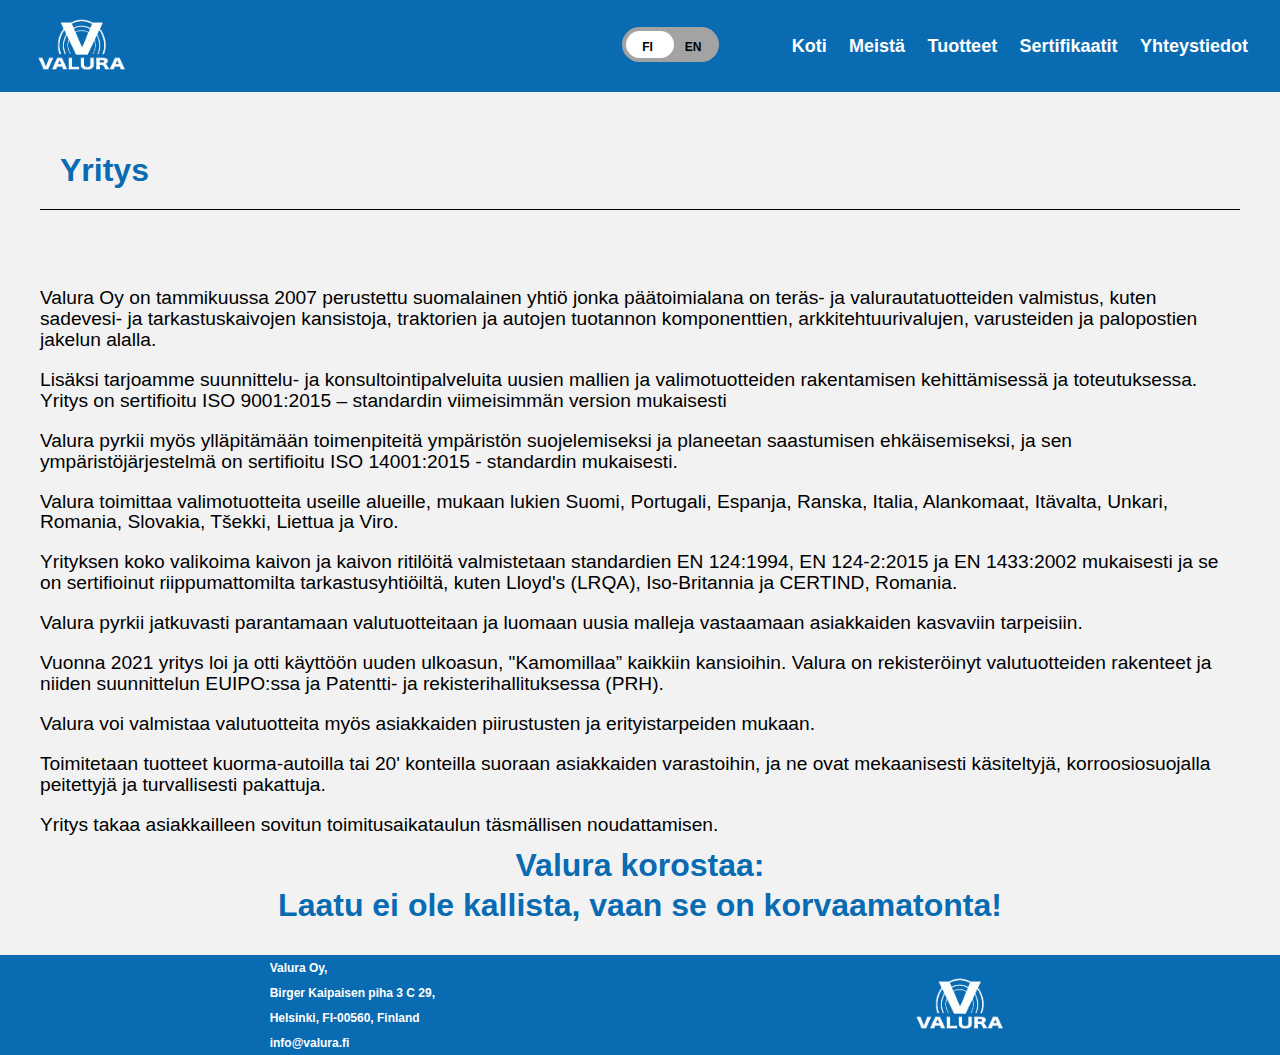
==== company.html @ 19e89637 "first push" ====
<!DOCTYPE html>
<html lang="en">

<head>
	<meta charset="UTF-8">
	<meta http-equiv="X-UA-Compatible" content="IE=edge">
	<meta name="viewport" content="width=device-width, initial-scale=1.0">
	<link rel="stylesheet" href="styles/reset.css">
	<link rel="stylesheet" href="styles/index.css">
	<link rel="stylesheet" href="styles/switch.css">
	<link rel="stylesheet" href="styles/table.css">
	<script src="app.js" defer></script>
	<title>Valura</title>
</head>

<body>
	<header>
		<nav>
			<img class="logo" src="img/logo.png" alt="Valura logo">
			<ul>
				<li>

					<center>
						<div class="switch">
							<input id="language-toggle" class="check-toggle check-toggle-round-flat" type="checkbox">
							<label for="language-toggle"></label>
							<span class="on">FI</span>
							<span class="off">EN</span>
						</div>
					</center>
				</li>
				<li><a class="en hidden" href="index.html">Home</a><a class="fin" href="index.html">Koti</a>
				</li>
				<li><a class="en hidden" href="company.html">Company</a><a class="fin" href="company.html">Meistä</a>
				</li>
				<li><a class="en hidden" href="products.html">Products</a><a class="fin"
						href="products.html">Tuotteet</a>
				</li>
				<li><a class="en hidden" href="quality.html">Sertificates</a><a class="fin"
						href="quality.html">Sertifikaatit</a></li>
				<li><a class="en hidden" href="contacts.html">Contact</a><a class="fin"
						href="contacts.html">Yhteystiedot</a></li>
			</ul>
		</nav>
	</header>
	<main>
		<div class="wrapper">
			<h2 class="en hidden">Company</h2>
			<h2 class="fin">Yritys</h2>
			<div class="line"></div>
			<div>
				<p class="en hidden">
					Valura Oy (Ltd.), Finland was established in January, 2007. Our main field of activity is
					distribution
					of
					steel
					and cast
					iron goods such as manholes and gully gratings, components for tractor and automobile production,
					architectural
					castings, fittings, fire hydrants, etc. Also, we provide engineering and consulting services in the
					field of
					development
					and implementation of new designs and construction of foundry products.
				</p>
				<p class="fin">
					Valura Oy on tammikuussa 2007 perustettu suomalainen yhtiö jonka päätoimialana on
					teräs- ja valurautatuotteiden valmistus, kuten sadevesi- ja tarkastuskaivojen kansistoja,
					traktorien ja autojen tuotannon komponenttien, arkkitehtuurivalujen, varusteiden ja
					palopostien jakelun alalla.
				</p>
			</div>
			<div>
				<p class="en hidden">
					Quality Management System of the
					company
					is
					certified for compliance with the latest version of the Standard ISO 9001:2015.
				</p>
				<p class="fin">
					Lisäksi tarjoamme suunnittelu- ja konsultointipalveluita uusien mallien ja
					valimotuotteiden rakentamisen kehittämisessä ja toteutuksessa.
					Yritys on sertifioitu ISO 9001:2015 – standardin viimeisimmän version mukaisesti
				</p>
			</div>

			<div>
				<p class="en hidden">
					In its activities,
					VALURA
					strives to
					maintain measures to protect the environment and prevent pollution of the planet. The company's
					environmental
					management
					system is certified for compliance with the requirements of the Standard ISO 14001:2015.
				</p>
				<p class="fin">
					Valura pyrkii myös ylläpitämään toimenpiteitä ympäristön suojelemiseksi ja planeetan
					saastumisen ehkäisemiseksi, ja sen ympäristöjärjestelmä on sertifioitu ISO 14001:2015 -
					standardin mukaisesti.
				</p>
			</div>
			<div>
				<p class="en hidden">
					The geography of
					deliveries of
					foundry products by our company includes such countries as: Finland, Portugal, Spain, France, Italy,
					the
					Netherlands,
					Austria, Hungary, Romania, Slovakia, Czech Republic, Lithuania and Estonia.
				</p>
				<p class="fin">
					Valura toimittaa valimotuotteita useille alueille, mukaan lukien Suomi, Portugali, Espanja,
					Ranska, Italia, Alankomaat, Itävalta, Unkari, Romania, Slovakia, Tšekki, Liettua ja Viro.
				</p>
			</div>
			<div>
				<p class="en hidden">
					The entire assortment of
					manholes
					and gully
					gratings is producing according to Standards: EN 124:1994, EN 124-2:2015 and EN 1433:2002 and is
					certifying
					by
					independent inspection companies such as: Lloyd’s (LRQA), Great Britain and CERTIND, Romania.
				</p>
				<p class="fin">
					Yrityksen koko valikoima kaivon ja kaivon ritilöitä valmistetaan standardien EN 124:1994,
					EN 124-2:2015 ja EN 1433:2002 mukaisesti ja se on sertifioinut riippumattomilta
					tarkastusyhtiöiltä, kuten Lloyd&#39;s (LRQA), Iso-Britannia ja CERTIND, Romania.
				</p>
			</div>
			<div>
				<p class="en hidden">
					VALURA
					constantly
					working
					to improve its casting products and creating both new design and new constructions which best meet
					the
					growing
					requirements of clients.
				</p>
				<p class="fin">
					Valura pyrkii jatkuvasti parantamaan valutuotteitaan ja luomaan uusia malleja vastaamaan
					asiakkaiden kasvaviin tarpeisiin.
				</p>
			</div>

			<div>
				<p class="en hidden">
					In 2021 VALURA created and implemented a new design "Chamomile" for all manholes.
					The
					constructions of casting products and their design, developed by VALURA, are registered in the
					European
					Agency
					EUIPO and
					the Finnish Patent and Registration Office.
				</p>
				<p class="fin">
					Vuonna 2021 yritys loi ja otti käyttöön uuden ulkoasun, &quot;Kamomillaa” kaikkiin kansioihin.
					Valura on rekisteröinyt valutuotteiden rakenteet ja niiden suunnittelun EUIPO:ssa ja
					Patentti- ja rekisterihallituksessa (PRH).
				</p>
			</div>
			<div>
				<p class="en hidden">
					We can also produce castings products directly according to our
					customers'
					drawings and taking into account their special requirements.
				</p>
				<p class="fin">
					Valura voi valmistaa valutuotteita myös asiakkaiden piirustusten ja erityistarpeiden
					mukaan.
				</p>
			</div>
			<div>
				<p class="en hidden">
					We deliver goods by trucks or by 20’ containers
					directly to
					warehouses of our clients. All goods are supplied with mechanical treatment, covered by
					anti-corrosion
					protection and
					packed safely.
				</p>
				<p class="fin">
					Toimitetaan tuotteet kuorma-autoilla tai 20&#39; konteilla suoraan asiakkaiden varastoihin, ja
					ne ovat mekaanisesti käsiteltyjä, korroosiosuojalla peitettyjä ja turvallisesti pakattuja.
				</p>
			</div>
			<div>
				<p class="en hidden">
					We guarantee to our customers the exact fulfillment of the agreed delivery schedule.
				</p>
				<p class="fin">
					Yritys takaa asiakkailleen sovitun toimitusaikataulun täsmällisen noudattamisen.
				</p>
			</div>
			<div class="motto center">
				<p class="en hidden">
					Our motto:
				</p>
				<p class="fin">
					Valura korostaa:
				</p>
			</div>
			<div class="motto center">
				<p class="en hidden">
					Quality
					is not expensive, it’s priceless!
				</p>
				<p class="fin">
					Laatu ei ole kallista, vaan se on korvaamatonta!
				</p>

			</div>
		</div>
	</main>
	<footer>
		<div>
			<p>Valura Oy,</p>
			<p>Birger Kaipaisen piha 3 C 29,</p>
			<p>Helsinki, FI-00560, Finland</p>
			<p>info@valura.fi</p>
		</div>
		<img class="logo" src="img/logo.png" alt="Valura logo">
	</footer>
</body>

</html>
---- styles/index.css ----
* {
  margin: 0;
  padding: 0;
  box-sizing: border-box;

  font-family: Arial, sans-serif;
}

div > p.en,
div > p.fin {
  font-size: 1.2rem;
  font-weight: 500;
}

body {
  display: grid;
  grid-template-columns: 1fr;
  grid-template-rows: auto 1fr auto;
  grid-template-areas: "header" "main" "footer";

  background-color: #f2f2f2;
}

header {
  width: 100%;
  background-color: #096bb2;

  grid-area: header;
}

nav,
footer {
  display: flex;
  justify-content: space-between;

  padding: 1rem 2rem;
}

.logo {
  width: 100px;
  height: 60px;
}

nav ul {
  display: flex;
  flex-wrap: wrap;
  list-style: none;

  align-items: center;
  gap: 1.4rem;

  font-size: large;
  font-weight: 800;
}

nav ul li a {
  color: #fff;
  text-decoration: none;

  font-family: Arial, Helvetica, sans-serif;
}

main {
  width: 100%;
  height: 100%;

  grid-area: main;
}

.wrapper {
  display: flex;
  flex-direction: column;
  justify-content: center;
  gap: 1.2rem;
  padding: 40px;

  font-size: large;
  font-weight: 600;
  line-height: 1.3rem;
}

.hero {
  width: 100%;
  height: 100vh;
  max-height: 600px;

  position: relative;

  display: flex;
  justify-content: center;
  align-items: center;
  background-image: url("../img/hero.png");
  background-size: cover;
  background-position: bottom;

  font-size: 30px;
  font-weight: 800;
  color: #fff;
}

.product-hero {
  width: 100%;
  height: 100vh;
  max-height: 500px;

  position: relative;

  display: flex;
  justify-content: center;
  align-items: center;
  background-image: url("../img/product.png");
  background-size: cover;
  background-repeat: no-repeat;
  background-position: left;

  font-size: 30px;
  font-weight: 800;
  color: #fff;
}

@media screen and (max-width: 1000px) {
  .product-hero {
    background-size: contain;
  }
}

.hero img {
  width: 100%;
  height: 100%;
  max-height: 500px;
  object-fit: cover;
}

.row-1,
.row-2 {
  display: flex;
  flex-wrap: wrap;
  justify-content: center;
  align-items: center;

  padding: 1rem 2rem;
  gap: 1.2rem;
  text-align: center;
}

.box {
  display: grid;
  grid-template-columns: 1fr;
  grid-template-rows: 1fr 1fr;
  gap: 1.2rem;
  align-items: end;
  height: 200px;
  width: 350px;
  border-radius: 40px;

  vertical-align: middle;

  background-color: #096bb2;
  text-align: center;
  padding: 20px;

  font-size: 25px;
  font-weight: 800;
  color: white;
  text-align: right;
}

.box > img {
  width: 130px;
  height: 70px;

  margin-bottom: 30px;
  margin-right: 30px;

  align-self: start;
}

footer {
  width: 100%;
  background-color: #096bb2;
  padding: 1rem 2rem;
  text-align: center;

  height: 100px;

  display: flex;
  justify-content: space-around;
  align-items: center;

  font-size: 12px;
  grid-area: footer;
}

footer div {
  display: flex;
  flex-direction: column;
  justify-content: center;
  align-items: flex-start;
  gap: 0.8rem;
  color: white;
  font-weight: 600;
  font-family: Arial, Helvetica, sans-serif;
}

h2 {
  font-size: 2rem;
  font-weight: 800;

  align-self: flex-start;

  border-bottom: solid black 1px;
  padding: 20px;
  margin-bottom: 40px;
  width: 100%;
  color: #096bb2;
  line-height: normal;
}

.motto > p.en,
.motto > p.fin {
  font-size: 2rem;
  font-weight: 600;
  color: #096bb2;
  line-height: 1.3rem;
}

.hidden {
  display: none;
}

.light {
  font-weight: 300;
  font-size: medium;
}

button {
  all: unset;

  background-color: #096bb2;
  padding: 10px 35px;
  border-radius: 30px;
  color: white;
}

.spacer {
  height: 15px;
}
.td-none {
  text-decoration: none;
}

.check {
  opacity: 0;
}

/* Hamburger menu */

@media screen and (max-width: 500px) {
  *,
  *::after,
  *::before {
    padding: 0;
    margin: 0;
    box-sizing: border-box;
  }

  .container h1 {
    margin-bottom: 2rem;
  }

  .menu-items {
    display: none;
    text-align: center;
    list-style: none;
    opacity: 0;
    font-size: 2rem;
    border-radius: 0.25em;
    transition: transform 100ms ease-in-out, opacity 200ms;
  }

  .menu-items li {
    color: white;
    padding: 0.5rem;
  }

  .menu-items li a {
    color: white;
    text-decoration: none;
  }

  .menu-items li a:hover {
    color: rgb(174, 174, 174);
  }

  .check {
    position: absolute;
    right: 1rem;
    top: 1rem;
    height: 3rem;
    width: 3rem;
    opacity: 0;
    z-index: 3;
  }

  .check:hover {
    cursor: pointer;
  }

  .check:checked ~ .menu-items {
    display: block;
    transform: translateX(0%);
    opacity: 1;
  }

  .ham-menu {
    position: absolute;
    right: 1rem;
    top: 1rem;
    height: 3rem;
    width: 3rem;
    padding: 0.5rem;
    z-index: 2;
    display: flex;
    flex-direction: column;
    justify-content: space-around;
    border-radius: 0.25em;
  }

  .ham-menu .line {
    background-color: white;
    border-radius: 1em;
    width: 2rem;
    height: 0.25rem;
  }

  .ham-menu .line1 {
    transform-origin: 0% 0%;
    transition: transform 100ms ease-in-out;
  }

  .ham-menu .line3 {
    transform-origin: 0% 100%;
    transition: transform 100ms ease-in-out;
  }

  .check:checked ~ .ham-menu .line1 {
    display: block;
    transform: rotate(45deg);
  }

  .check:checked ~ .ham-menu .line2 {
    opacity: 0;
  }

  .check:checked ~ .ham-menu .line3 {
    display: block;
    transform: rotate(-45deg);
  }
}
---- styles/switch.css ----
.switch {
  position: relative;
  display: inline-block;
  margin: 5px 50px;
}

.switch > span {
  position: absolute;
  top: 14px;
  pointer-events: none;
  font-family: "Helvetica", Arial, sans-serif;
  font-weight: bold;
  font-size: 12px;
  text-transform: uppercase;
  text-shadow: 0 1px 0 rgba(0, 0, 0, 0.06);
  width: 50%;
  text-align: center;
}

input.check-toggle-round-flat:checked ~ .off {
  color: #000;
}

input.check-toggle-round-flat:checked ~ .on {
  color: #000;
}

.switch > span.on {
  left: 0;
  padding-left: 2px;
  color: #000;
}

.switch > span.off {
  right: 0;
  padding-right: 4px;
  color: #000;
}

.check-toggle {
  position: absolute;
  margin-left: -9999px;
  visibility: hidden;
}
.check-toggle + label {
  display: block;
  position: relative;
  cursor: pointer;
  outline: none;
  -webkit-user-select: none;
  -moz-user-select: none;
  -ms-user-select: none;
  user-select: none;
}

input.check-toggle-round-flat + label {
  padding: 2px;
  width: 97px;
  height: 35px;
  background-color: #a3a3a3;
  -webkit-border-radius: 60px;
  -moz-border-radius: 60px;
  -ms-border-radius: 60px;
  -o-border-radius: 60px;
  border-radius: 60px;
}
input.check-toggle-round-flat + label:before,
input.check-toggle-round-flat + label:after {
  display: block;
  position: absolute;
  content: "";
}

input.check-toggle-round-flat + label:before {
  top: 2px;
  left: 2px;
  bottom: 2px;
  right: 2px;
  background-color: #a3a3a3;

  -moz-border-radius: 60px;
  -ms-border-radius: 60px;
  -o-border-radius: 60px;
  border-radius: 60px;
}
input.check-toggle-round-flat + label:after {
  top: 4px;
  left: 4px;
  bottom: 4px;
  width: 48px;
  background-color: #fff;
  -webkit-border-radius: 52px;
  -moz-border-radius: 52px;
  -ms-border-radius: 52px;
  -o-border-radius: 52px;
  border-radius: 52px;
  -webkit-transition: margin 0.2s;
  -moz-transition: margin 0.2s;
  -o-transition: margin 0.2s;
  transition: margin 0.2s;
}

input.check-toggle-round-flat:checked + label {
}

input.check-toggle-round-flat:checked + label:after {
  margin-left: 44px;
}
---- styles/table.css ----
td,
th {
  border: 1px solid black;
  padding: 3px;
}

.center {
  align-self: center;
  justify-self: center;
}

.large {
  font-size: large;
}

td a,
td p {
  display: inline-block;
  text-decoration: none;
}
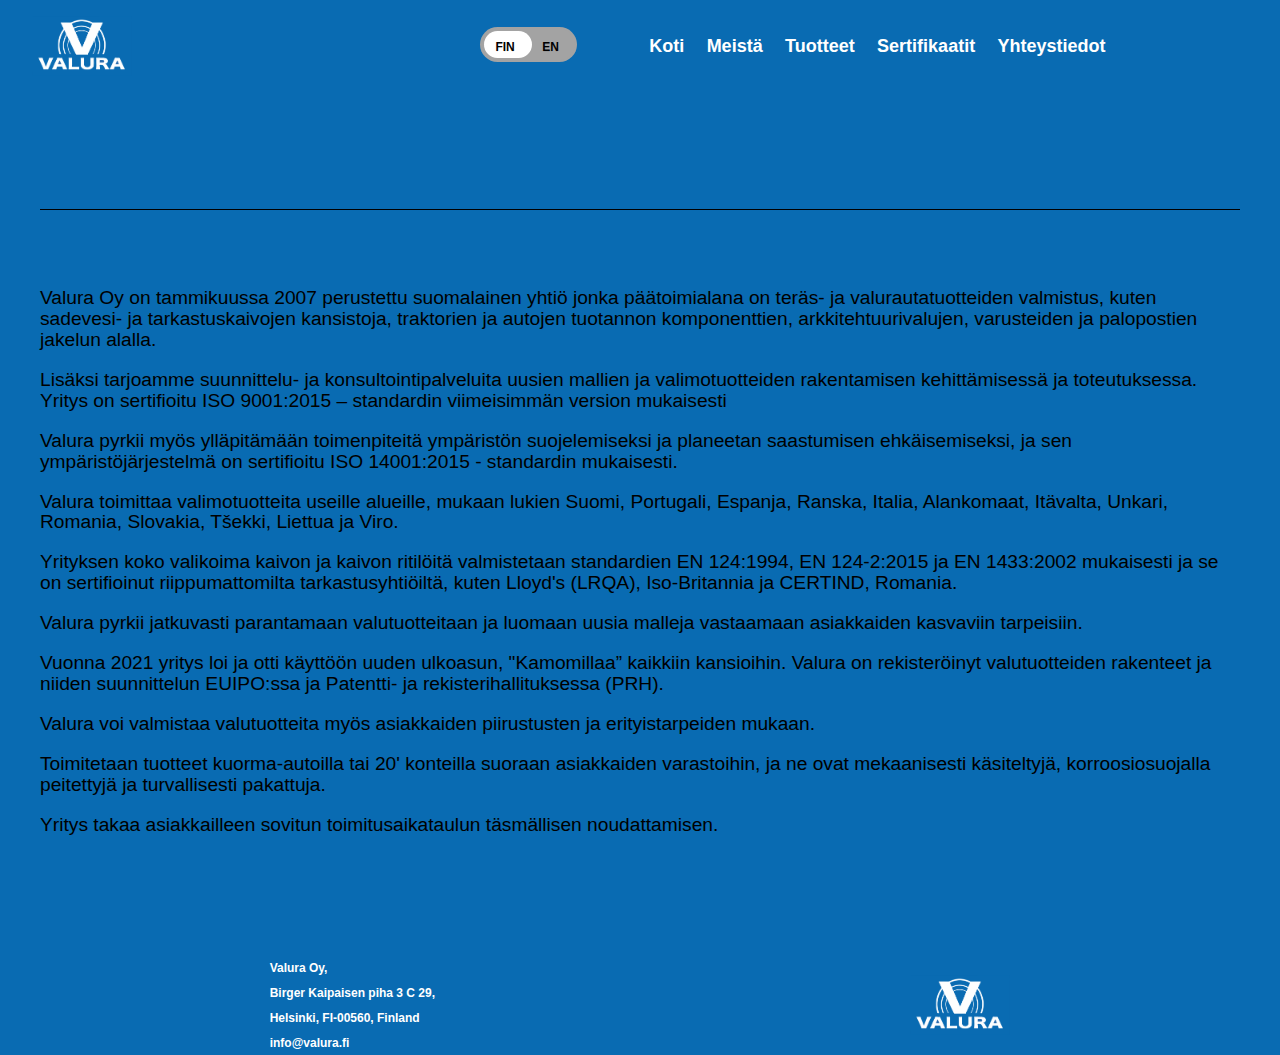
==== commit ebe7f973: "valura update" ====
--- a/company.html
+++ b/company.html
@@ -15,214 +15,228 @@
 
 <body>
 	<header>
-		<nav>
+		<header>
+			<nav class="container">
+				<img class="logo" src="img/logo.png" alt="Valura logo">
+
+				<input type="checkbox" name="" id="" class="check">
+				<ul class="menu-items">
+					<li>
+						<center>
+							<div class="switch">
+								<input id="language-toggle" class="check-toggle check-toggle-round-flat"
+									type="checkbox">
+								<label for="language-toggle"></label>
+								<span class="on">FIN</span>
+								<span class="off">EN</span>
+							</div>
+						</center>
+					</li>
+
+					<li><a class="en hidden" href="index.html">Home</a><a class="fin" href="index.html">Koti</a>
+					</li>
+					<li><a class="en hidden" href="company.html">Company</a><a class="fin"
+							href="company.html">Meistä</a>
+					</li>
+					<li><a class="en hidden" href="products.html">Products</a><a class="fin"
+							href="products.html">Tuotteet</a>
+					</li>
+					<li><a class="en hidden" href="quality.html">Sertificates</a><a class="fin"
+							href="quality.html">Sertifikaatit</a></li>
+					<li><a class="en hidden" href="contacts.html">Contact</a><a class="fin"
+							href="contacts.html">Yhteystiedot</a></li>
+				</ul>
+				<div class="ham-menu">
+					<span class="line line1"></span>
+					<span class="line line2"></span>
+					<span class="line line3"></span>
+				</div>
+			</nav>
+		</header>
+		<main>
+			<div class="wrapper">
+				<h2 class="en hidden">Company</h2>
+				<h2 class="fin">Yritys</h2>
+				<div class="line"></div>
+				<div>
+					<p class="en hidden">
+						Valura Oy (Ltd.), Finland was established in January, 2007. Our main field of activity is
+						distribution
+						of
+						steel
+						and cast
+						iron goods such as manholes and gully gratings, components for tractor and automobile
+						production,
+						architectural
+						castings, fittings, fire hydrants, etc. Also, we provide engineering and consulting services in
+						the
+						field of
+						development
+						and implementation of new designs and construction of foundry products.
+					</p>
+					<p class="fin">
+						Valura Oy on tammikuussa 2007 perustettu suomalainen yhtiö jonka päätoimialana on
+						teräs- ja valurautatuotteiden valmistus, kuten sadevesi- ja tarkastuskaivojen kansistoja,
+						traktorien ja autojen tuotannon komponenttien, arkkitehtuurivalujen, varusteiden ja
+						palopostien jakelun alalla.
+					</p>
+				</div>
+				<div>
+					<p class="en hidden">
+						Quality Management System of the
+						company
+						is
+						certified for compliance with the latest version of the Standard ISO 9001:2015.
+					</p>
+					<p class="fin">
+						Lisäksi tarjoamme suunnittelu- ja konsultointipalveluita uusien mallien ja
+						valimotuotteiden rakentamisen kehittämisessä ja toteutuksessa.
+						Yritys on sertifioitu ISO 9001:2015 – standardin viimeisimmän version mukaisesti
+					</p>
+				</div>
+
+				<div>
+					<p class="en hidden">
+						In its activities,
+						VALURA
+						strives to
+						maintain measures to protect the environment and prevent pollution of the planet. The company's
+						environmental
+						management
+						system is certified for compliance with the requirements of the Standard ISO 14001:2015.
+					</p>
+					<p class="fin">
+						Valura pyrkii myös ylläpitämään toimenpiteitä ympäristön suojelemiseksi ja planeetan
+						saastumisen ehkäisemiseksi, ja sen ympäristöjärjestelmä on sertifioitu ISO 14001:2015 -
+						standardin mukaisesti.
+					</p>
+				</div>
+				<div>
+					<p class="en hidden">
+						The geography of
+						deliveries of
+						foundry products by our company includes such countries as: Finland, Portugal, Spain, France,
+						Italy,
+						the
+						Netherlands,
+						Austria, Hungary, Romania, Slovakia, Czech Republic, Lithuania and Estonia.
+					</p>
+					<p class="fin">
+						Valura toimittaa valimotuotteita useille alueille, mukaan lukien Suomi, Portugali, Espanja,
+						Ranska, Italia, Alankomaat, Itävalta, Unkari, Romania, Slovakia, Tšekki, Liettua ja Viro.
+					</p>
+				</div>
+				<div>
+					<p class="en hidden">
+						The entire assortment of
+						manholes
+						and gully
+						gratings is producing according to Standards: EN 124:1994, EN 124-2:2015 and EN 1433:2002 and is
+						certifying
+						by
+						independent inspection companies such as: Lloyd’s (LRQA), Great Britain and CERTIND, Romania.
+					</p>
+					<p class="fin">
+						Yrityksen koko valikoima kaivon ja kaivon ritilöitä valmistetaan standardien EN 124:1994,
+						EN 124-2:2015 ja EN 1433:2002 mukaisesti ja se on sertifioinut riippumattomilta
+						tarkastusyhtiöiltä, kuten Lloyd&#39;s (LRQA), Iso-Britannia ja CERTIND, Romania.
+					</p>
+				</div>
+				<div>
+					<p class="en hidden">
+						VALURA
+						constantly
+						working
+						to improve its casting products and creating both new design and new constructions which best
+						meet
+						the
+						growing
+						requirements of clients.
+					</p>
+					<p class="fin">
+						Valura pyrkii jatkuvasti parantamaan valutuotteitaan ja luomaan uusia malleja vastaamaan
+						asiakkaiden kasvaviin tarpeisiin.
+					</p>
+				</div>
+
+				<div>
+					<p class="en hidden">
+						In 2021 VALURA created and implemented a new design "Chamomile" for all manholes.
+						The
+						constructions of casting products and their design, developed by VALURA, are registered in the
+						European
+						Agency
+						EUIPO and
+						the Finnish Patent and Registration Office.
+					</p>
+					<p class="fin">
+						Vuonna 2021 yritys loi ja otti käyttöön uuden ulkoasun, &quot;Kamomillaa” kaikkiin kansioihin.
+						Valura on rekisteröinyt valutuotteiden rakenteet ja niiden suunnittelun EUIPO:ssa ja
+						Patentti- ja rekisterihallituksessa (PRH).
+					</p>
+				</div>
+				<div>
+					<p class="en hidden">
+						We can also produce castings products directly according to our
+						customers'
+						drawings and taking into account their special requirements.
+					</p>
+					<p class="fin">
+						Valura voi valmistaa valutuotteita myös asiakkaiden piirustusten ja erityistarpeiden
+						mukaan.
+					</p>
+				</div>
+				<div>
+					<p class="en hidden">
+						We deliver goods by trucks or by 20’ containers
+						directly to
+						warehouses of our clients. All goods are supplied with mechanical treatment, covered by
+						anti-corrosion
+						protection and
+						packed safely.
+					</p>
+					<p class="fin">
+						Toimitetaan tuotteet kuorma-autoilla tai 20&#39; konteilla suoraan asiakkaiden varastoihin, ja
+						ne ovat mekaanisesti käsiteltyjä, korroosiosuojalla peitettyjä ja turvallisesti pakattuja.
+					</p>
+				</div>
+				<div>
+					<p class="en hidden">
+						We guarantee to our customers the exact fulfillment of the agreed delivery schedule.
+					</p>
+					<p class="fin">
+						Yritys takaa asiakkailleen sovitun toimitusaikataulun täsmällisen noudattamisen.
+					</p>
+				</div>
+				<div class="motto center">
+					<p class="en hidden">
+						Our motto:
+					</p>
+					<p class="fin">
+						Valura korostaa:
+					</p>
+				</div>
+				<div class="motto center">
+					<p class="en hidden">
+						Quality
+						is not expensive, it’s priceless!
+					</p>
+					<p class="fin">
+						Laatu ei ole kallista, vaan se on korvaamatonta!
+					</p>
+
+				</div>
+			</div>
+		</main>
+		<footer>
+			<div>
+				<p>Valura Oy,</p>
+				<p>Birger Kaipaisen piha 3 C 29,</p>
+				<p>Helsinki, FI-00560, Finland</p>
+				<p>info@valura.fi</p>
+			</div>
 			<img class="logo" src="img/logo.png" alt="Valura logo">
-			<ul>
-				<li>
-
-					<center>
-						<div class="switch">
-							<input id="language-toggle" class="check-toggle check-toggle-round-flat" type="checkbox">
-							<label for="language-toggle"></label>
-							<span class="on">FI</span>
-							<span class="off">EN</span>
-						</div>
-					</center>
-				</li>
-				<li><a class="en hidden" href="index.html">Home</a><a class="fin" href="index.html">Koti</a>
-				</li>
-				<li><a class="en hidden" href="company.html">Company</a><a class="fin" href="company.html">Meistä</a>
-				</li>
-				<li><a class="en hidden" href="products.html">Products</a><a class="fin"
-						href="products.html">Tuotteet</a>
-				</li>
-				<li><a class="en hidden" href="quality.html">Sertificates</a><a class="fin"
-						href="quality.html">Sertifikaatit</a></li>
-				<li><a class="en hidden" href="contacts.html">Contact</a><a class="fin"
-						href="contacts.html">Yhteystiedot</a></li>
-			</ul>
-		</nav>
-	</header>
-	<main>
-		<div class="wrapper">
-			<h2 class="en hidden">Company</h2>
-			<h2 class="fin">Yritys</h2>
-			<div class="line"></div>
-			<div>
-				<p class="en hidden">
-					Valura Oy (Ltd.), Finland was established in January, 2007. Our main field of activity is
-					distribution
-					of
-					steel
-					and cast
-					iron goods such as manholes and gully gratings, components for tractor and automobile production,
-					architectural
-					castings, fittings, fire hydrants, etc. Also, we provide engineering and consulting services in the
-					field of
-					development
-					and implementation of new designs and construction of foundry products.
-				</p>
-				<p class="fin">
-					Valura Oy on tammikuussa 2007 perustettu suomalainen yhtiö jonka päätoimialana on
-					teräs- ja valurautatuotteiden valmistus, kuten sadevesi- ja tarkastuskaivojen kansistoja,
-					traktorien ja autojen tuotannon komponenttien, arkkitehtuurivalujen, varusteiden ja
-					palopostien jakelun alalla.
-				</p>
-			</div>
-			<div>
-				<p class="en hidden">
-					Quality Management System of the
-					company
-					is
-					certified for compliance with the latest version of the Standard ISO 9001:2015.
-				</p>
-				<p class="fin">
-					Lisäksi tarjoamme suunnittelu- ja konsultointipalveluita uusien mallien ja
-					valimotuotteiden rakentamisen kehittämisessä ja toteutuksessa.
-					Yritys on sertifioitu ISO 9001:2015 – standardin viimeisimmän version mukaisesti
-				</p>
-			</div>
-
-			<div>
-				<p class="en hidden">
-					In its activities,
-					VALURA
-					strives to
-					maintain measures to protect the environment and prevent pollution of the planet. The company's
-					environmental
-					management
-					system is certified for compliance with the requirements of the Standard ISO 14001:2015.
-				</p>
-				<p class="fin">
-					Valura pyrkii myös ylläpitämään toimenpiteitä ympäristön suojelemiseksi ja planeetan
-					saastumisen ehkäisemiseksi, ja sen ympäristöjärjestelmä on sertifioitu ISO 14001:2015 -
-					standardin mukaisesti.
-				</p>
-			</div>
-			<div>
-				<p class="en hidden">
-					The geography of
-					deliveries of
-					foundry products by our company includes such countries as: Finland, Portugal, Spain, France, Italy,
-					the
-					Netherlands,
-					Austria, Hungary, Romania, Slovakia, Czech Republic, Lithuania and Estonia.
-				</p>
-				<p class="fin">
-					Valura toimittaa valimotuotteita useille alueille, mukaan lukien Suomi, Portugali, Espanja,
-					Ranska, Italia, Alankomaat, Itävalta, Unkari, Romania, Slovakia, Tšekki, Liettua ja Viro.
-				</p>
-			</div>
-			<div>
-				<p class="en hidden">
-					The entire assortment of
-					manholes
-					and gully
-					gratings is producing according to Standards: EN 124:1994, EN 124-2:2015 and EN 1433:2002 and is
-					certifying
-					by
-					independent inspection companies such as: Lloyd’s (LRQA), Great Britain and CERTIND, Romania.
-				</p>
-				<p class="fin">
-					Yrityksen koko valikoima kaivon ja kaivon ritilöitä valmistetaan standardien EN 124:1994,
-					EN 124-2:2015 ja EN 1433:2002 mukaisesti ja se on sertifioinut riippumattomilta
-					tarkastusyhtiöiltä, kuten Lloyd&#39;s (LRQA), Iso-Britannia ja CERTIND, Romania.
-				</p>
-			</div>
-			<div>
-				<p class="en hidden">
-					VALURA
-					constantly
-					working
-					to improve its casting products and creating both new design and new constructions which best meet
-					the
-					growing
-					requirements of clients.
-				</p>
-				<p class="fin">
-					Valura pyrkii jatkuvasti parantamaan valutuotteitaan ja luomaan uusia malleja vastaamaan
-					asiakkaiden kasvaviin tarpeisiin.
-				</p>
-			</div>
-
-			<div>
-				<p class="en hidden">
-					In 2021 VALURA created and implemented a new design "Chamomile" for all manholes.
-					The
-					constructions of casting products and their design, developed by VALURA, are registered in the
-					European
-					Agency
-					EUIPO and
-					the Finnish Patent and Registration Office.
-				</p>
-				<p class="fin">
-					Vuonna 2021 yritys loi ja otti käyttöön uuden ulkoasun, &quot;Kamomillaa” kaikkiin kansioihin.
-					Valura on rekisteröinyt valutuotteiden rakenteet ja niiden suunnittelun EUIPO:ssa ja
-					Patentti- ja rekisterihallituksessa (PRH).
-				</p>
-			</div>
-			<div>
-				<p class="en hidden">
-					We can also produce castings products directly according to our
-					customers'
-					drawings and taking into account their special requirements.
-				</p>
-				<p class="fin">
-					Valura voi valmistaa valutuotteita myös asiakkaiden piirustusten ja erityistarpeiden
-					mukaan.
-				</p>
-			</div>
-			<div>
-				<p class="en hidden">
-					We deliver goods by trucks or by 20’ containers
-					directly to
-					warehouses of our clients. All goods are supplied with mechanical treatment, covered by
-					anti-corrosion
-					protection and
-					packed safely.
-				</p>
-				<p class="fin">
-					Toimitetaan tuotteet kuorma-autoilla tai 20&#39; konteilla suoraan asiakkaiden varastoihin, ja
-					ne ovat mekaanisesti käsiteltyjä, korroosiosuojalla peitettyjä ja turvallisesti pakattuja.
-				</p>
-			</div>
-			<div>
-				<p class="en hidden">
-					We guarantee to our customers the exact fulfillment of the agreed delivery schedule.
-				</p>
-				<p class="fin">
-					Yritys takaa asiakkailleen sovitun toimitusaikataulun täsmällisen noudattamisen.
-				</p>
-			</div>
-			<div class="motto center">
-				<p class="en hidden">
-					Our motto:
-				</p>
-				<p class="fin">
-					Valura korostaa:
-				</p>
-			</div>
-			<div class="motto center">
-				<p class="en hidden">
-					Quality
-					is not expensive, it’s priceless!
-				</p>
-				<p class="fin">
-					Laatu ei ole kallista, vaan se on korvaamatonta!
-				</p>
-
-			</div>
-		</div>
-	</main>
-	<footer>
-		<div>
-			<p>Valura Oy,</p>
-			<p>Birger Kaipaisen piha 3 C 29,</p>
-			<p>Helsinki, FI-00560, Finland</p>
-			<p>info@valura.fi</p>
-		</div>
-		<img class="logo" src="img/logo.png" alt="Valura logo">
-	</footer>
+		</footer>
 </body>
 
 </html>
--- a/styles/index.css
+++ b/styles/index.css
@@ -62,7 +62,7 @@
 
 main {
   width: 100%;
-  height: 100%;
+  min-height: 80vh;
 
   grid-area: main;
 }
@@ -255,7 +255,7 @@
 
 /* Hamburger menu */
 
-@media screen and (max-width: 500px) {
+@media screen and (max-width: 1000px) {
   *,
   *::after,
   *::before {
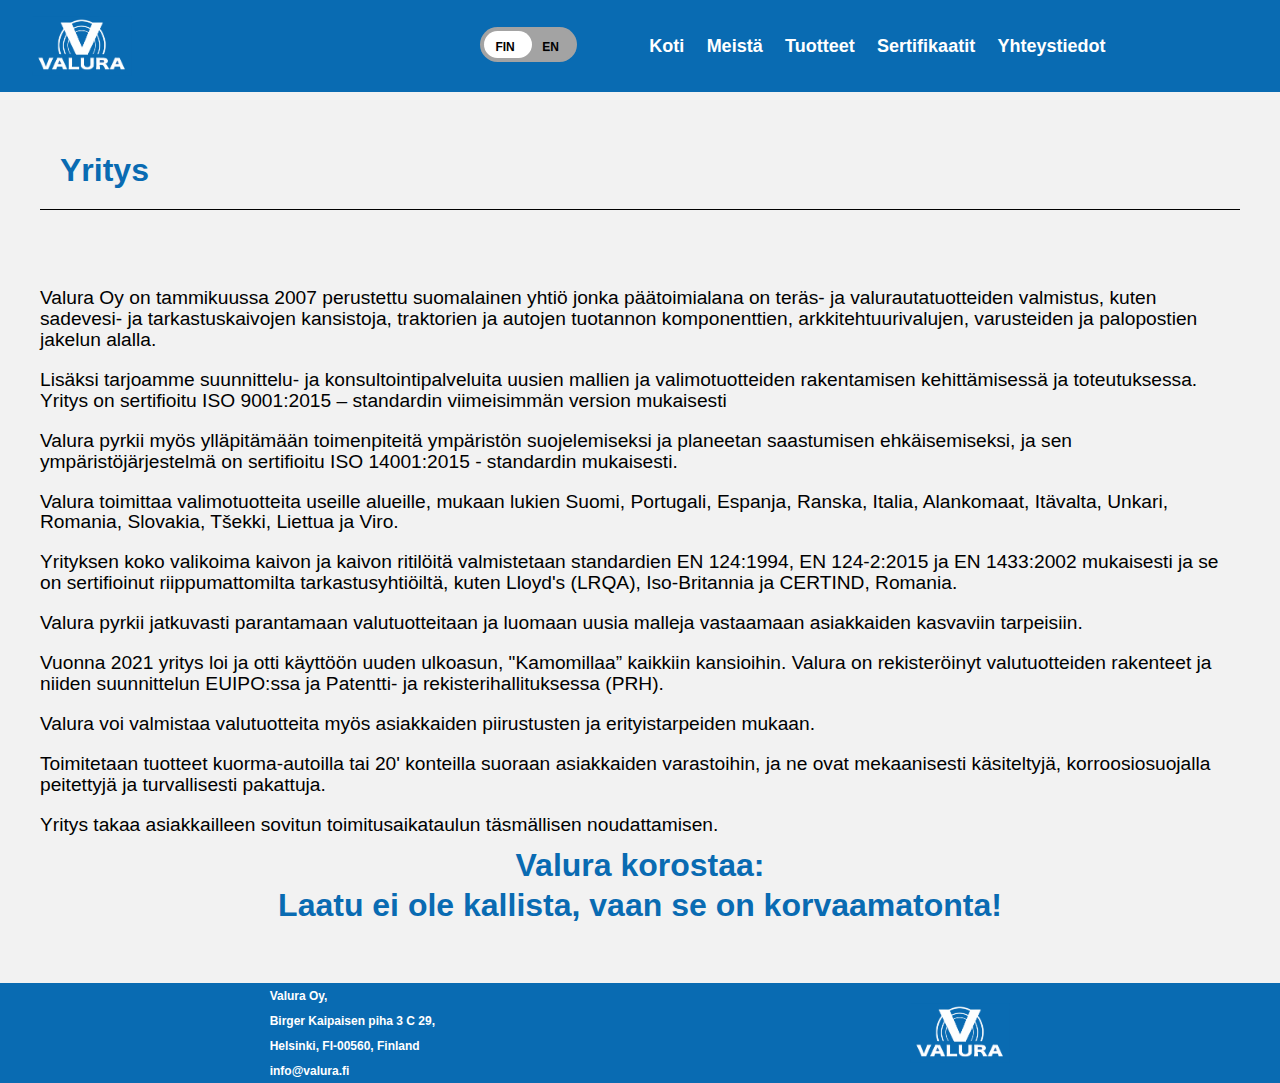
==== commit c416fe66: "updated scaling" ====
--- a/company.html
+++ b/company.html
@@ -15,228 +15,225 @@
 
 <body>
 	<header>
-		<header>
-			<nav class="container">
-				<img class="logo" src="img/logo.png" alt="Valura logo">
-
-				<input type="checkbox" name="" id="" class="check">
-				<ul class="menu-items">
-					<li>
-						<center>
-							<div class="switch">
-								<input id="language-toggle" class="check-toggle check-toggle-round-flat"
-									type="checkbox">
-								<label for="language-toggle"></label>
-								<span class="on">FIN</span>
-								<span class="off">EN</span>
-							</div>
-						</center>
-					</li>
-
-					<li><a class="en hidden" href="index.html">Home</a><a class="fin" href="index.html">Koti</a>
-					</li>
-					<li><a class="en hidden" href="company.html">Company</a><a class="fin"
-							href="company.html">Meistä</a>
-					</li>
-					<li><a class="en hidden" href="products.html">Products</a><a class="fin"
-							href="products.html">Tuotteet</a>
-					</li>
-					<li><a class="en hidden" href="quality.html">Sertificates</a><a class="fin"
-							href="quality.html">Sertifikaatit</a></li>
-					<li><a class="en hidden" href="contacts.html">Contact</a><a class="fin"
-							href="contacts.html">Yhteystiedot</a></li>
-				</ul>
-				<div class="ham-menu">
-					<span class="line line1"></span>
-					<span class="line line2"></span>
-					<span class="line line3"></span>
-				</div>
-			</nav>
-		</header>
-		<main>
-			<div class="wrapper">
-				<h2 class="en hidden">Company</h2>
-				<h2 class="fin">Yritys</h2>
-				<div class="line"></div>
-				<div>
-					<p class="en hidden">
-						Valura Oy (Ltd.), Finland was established in January, 2007. Our main field of activity is
-						distribution
-						of
-						steel
-						and cast
-						iron goods such as manholes and gully gratings, components for tractor and automobile
-						production,
-						architectural
-						castings, fittings, fire hydrants, etc. Also, we provide engineering and consulting services in
-						the
-						field of
-						development
-						and implementation of new designs and construction of foundry products.
-					</p>
-					<p class="fin">
-						Valura Oy on tammikuussa 2007 perustettu suomalainen yhtiö jonka päätoimialana on
-						teräs- ja valurautatuotteiden valmistus, kuten sadevesi- ja tarkastuskaivojen kansistoja,
-						traktorien ja autojen tuotannon komponenttien, arkkitehtuurivalujen, varusteiden ja
-						palopostien jakelun alalla.
-					</p>
-				</div>
-				<div>
-					<p class="en hidden">
-						Quality Management System of the
-						company
-						is
-						certified for compliance with the latest version of the Standard ISO 9001:2015.
-					</p>
-					<p class="fin">
-						Lisäksi tarjoamme suunnittelu- ja konsultointipalveluita uusien mallien ja
-						valimotuotteiden rakentamisen kehittämisessä ja toteutuksessa.
-						Yritys on sertifioitu ISO 9001:2015 – standardin viimeisimmän version mukaisesti
-					</p>
-				</div>
-
-				<div>
-					<p class="en hidden">
-						In its activities,
-						VALURA
-						strives to
-						maintain measures to protect the environment and prevent pollution of the planet. The company's
-						environmental
-						management
-						system is certified for compliance with the requirements of the Standard ISO 14001:2015.
-					</p>
-					<p class="fin">
-						Valura pyrkii myös ylläpitämään toimenpiteitä ympäristön suojelemiseksi ja planeetan
-						saastumisen ehkäisemiseksi, ja sen ympäristöjärjestelmä on sertifioitu ISO 14001:2015 -
-						standardin mukaisesti.
-					</p>
-				</div>
-				<div>
-					<p class="en hidden">
-						The geography of
-						deliveries of
-						foundry products by our company includes such countries as: Finland, Portugal, Spain, France,
-						Italy,
-						the
-						Netherlands,
-						Austria, Hungary, Romania, Slovakia, Czech Republic, Lithuania and Estonia.
-					</p>
-					<p class="fin">
-						Valura toimittaa valimotuotteita useille alueille, mukaan lukien Suomi, Portugali, Espanja,
-						Ranska, Italia, Alankomaat, Itävalta, Unkari, Romania, Slovakia, Tšekki, Liettua ja Viro.
-					</p>
-				</div>
-				<div>
-					<p class="en hidden">
-						The entire assortment of
-						manholes
-						and gully
-						gratings is producing according to Standards: EN 124:1994, EN 124-2:2015 and EN 1433:2002 and is
-						certifying
-						by
-						independent inspection companies such as: Lloyd’s (LRQA), Great Britain and CERTIND, Romania.
-					</p>
-					<p class="fin">
-						Yrityksen koko valikoima kaivon ja kaivon ritilöitä valmistetaan standardien EN 124:1994,
-						EN 124-2:2015 ja EN 1433:2002 mukaisesti ja se on sertifioinut riippumattomilta
-						tarkastusyhtiöiltä, kuten Lloyd&#39;s (LRQA), Iso-Britannia ja CERTIND, Romania.
-					</p>
-				</div>
-				<div>
-					<p class="en hidden">
-						VALURA
-						constantly
-						working
-						to improve its casting products and creating both new design and new constructions which best
-						meet
-						the
-						growing
-						requirements of clients.
-					</p>
-					<p class="fin">
-						Valura pyrkii jatkuvasti parantamaan valutuotteitaan ja luomaan uusia malleja vastaamaan
-						asiakkaiden kasvaviin tarpeisiin.
-					</p>
-				</div>
-
-				<div>
-					<p class="en hidden">
-						In 2021 VALURA created and implemented a new design "Chamomile" for all manholes.
-						The
-						constructions of casting products and their design, developed by VALURA, are registered in the
-						European
-						Agency
-						EUIPO and
-						the Finnish Patent and Registration Office.
-					</p>
-					<p class="fin">
-						Vuonna 2021 yritys loi ja otti käyttöön uuden ulkoasun, &quot;Kamomillaa” kaikkiin kansioihin.
-						Valura on rekisteröinyt valutuotteiden rakenteet ja niiden suunnittelun EUIPO:ssa ja
-						Patentti- ja rekisterihallituksessa (PRH).
-					</p>
-				</div>
-				<div>
-					<p class="en hidden">
-						We can also produce castings products directly according to our
-						customers'
-						drawings and taking into account their special requirements.
-					</p>
-					<p class="fin">
-						Valura voi valmistaa valutuotteita myös asiakkaiden piirustusten ja erityistarpeiden
-						mukaan.
-					</p>
-				</div>
-				<div>
-					<p class="en hidden">
-						We deliver goods by trucks or by 20’ containers
-						directly to
-						warehouses of our clients. All goods are supplied with mechanical treatment, covered by
-						anti-corrosion
-						protection and
-						packed safely.
-					</p>
-					<p class="fin">
-						Toimitetaan tuotteet kuorma-autoilla tai 20&#39; konteilla suoraan asiakkaiden varastoihin, ja
-						ne ovat mekaanisesti käsiteltyjä, korroosiosuojalla peitettyjä ja turvallisesti pakattuja.
-					</p>
-				</div>
-				<div>
-					<p class="en hidden">
-						We guarantee to our customers the exact fulfillment of the agreed delivery schedule.
-					</p>
-					<p class="fin">
-						Yritys takaa asiakkailleen sovitun toimitusaikataulun täsmällisen noudattamisen.
-					</p>
-				</div>
-				<div class="motto center">
-					<p class="en hidden">
-						Our motto:
-					</p>
-					<p class="fin">
-						Valura korostaa:
-					</p>
-				</div>
-				<div class="motto center">
-					<p class="en hidden">
-						Quality
-						is not expensive, it’s priceless!
-					</p>
-					<p class="fin">
-						Laatu ei ole kallista, vaan se on korvaamatonta!
-					</p>
-
-				</div>
-			</div>
-		</main>
-		<footer>
-			<div>
-				<p>Valura Oy,</p>
-				<p>Birger Kaipaisen piha 3 C 29,</p>
-				<p>Helsinki, FI-00560, Finland</p>
-				<p>info@valura.fi</p>
-			</div>
+		<nav class="container">
 			<img class="logo" src="img/logo.png" alt="Valura logo">
-		</footer>
+
+			<input type="checkbox" name="" id="" class="check">
+			<ul class="menu-items">
+				<li>
+					<center>
+						<div class="switch">
+							<input id="language-toggle" class="check-toggle check-toggle-round-flat" type="checkbox">
+							<label for="language-toggle"></label>
+							<span class="on">FIN</span>
+							<span class="off">EN</span>
+						</div>
+					</center>
+				</li>
+
+				<li><a class="en hidden" href="index.html">Home</a><a class="fin" href="index.html">Koti</a>
+				</li>
+				<li><a class="en hidden" href="company.html">Company</a><a class="fin" href="company.html">Meistä</a>
+				</li>
+				<li><a class="en hidden" href="products.html">Products</a><a class="fin"
+						href="products.html">Tuotteet</a>
+				</li>
+				<li><a class="en hidden" href="quality.html">Sertificates</a><a class="fin"
+						href="quality.html">Sertifikaatit</a></li>
+				<li><a class="en hidden" href="contacts.html">Contact</a><a class="fin"
+						href="contacts.html">Yhteystiedot</a></li>
+			</ul>
+			<div class="ham-menu">
+				<span class="line line1"></span>
+				<span class="line line2"></span>
+				<span class="line line3"></span>
+			</div>
+		</nav>
+	</header>
+	<main>
+		<div class="wrapper">
+			<h2 class="en hidden">Company</h2>
+			<h2 class="fin">Yritys</h2>
+			<div class="line"></div>
+			<div>
+				<p class="en hidden">
+					Valura Oy (Ltd.), Finland was established in January, 2007. Our main field of activity is
+					distribution
+					of
+					steel
+					and cast
+					iron goods such as manholes and gully gratings, components for tractor and automobile
+					production,
+					architectural
+					castings, fittings, fire hydrants, etc. Also, we provide engineering and consulting services in
+					the
+					field of
+					development
+					and implementation of new designs and construction of foundry products.
+				</p>
+				<p class="fin">
+					Valura Oy on tammikuussa 2007 perustettu suomalainen yhtiö jonka päätoimialana on
+					teräs- ja valurautatuotteiden valmistus, kuten sadevesi- ja tarkastuskaivojen kansistoja,
+					traktorien ja autojen tuotannon komponenttien, arkkitehtuurivalujen, varusteiden ja
+					palopostien jakelun alalla.
+				</p>
+			</div>
+			<div>
+				<p class="en hidden">
+					Quality Management System of the
+					company
+					is
+					certified for compliance with the latest version of the Standard ISO 9001:2015.
+				</p>
+				<p class="fin">
+					Lisäksi tarjoamme suunnittelu- ja konsultointipalveluita uusien mallien ja
+					valimotuotteiden rakentamisen kehittämisessä ja toteutuksessa.
+					Yritys on sertifioitu ISO 9001:2015 – standardin viimeisimmän version mukaisesti
+				</p>
+			</div>
+
+			<div>
+				<p class="en hidden">
+					In its activities,
+					VALURA
+					strives to
+					maintain measures to protect the environment and prevent pollution of the planet. The company's
+					environmental
+					management
+					system is certified for compliance with the requirements of the Standard ISO 14001:2015.
+				</p>
+				<p class="fin">
+					Valura pyrkii myös ylläpitämään toimenpiteitä ympäristön suojelemiseksi ja planeetan
+					saastumisen ehkäisemiseksi, ja sen ympäristöjärjestelmä on sertifioitu ISO 14001:2015 -
+					standardin mukaisesti.
+				</p>
+			</div>
+			<div>
+				<p class="en hidden">
+					The geography of
+					deliveries of
+					foundry products by our company includes such countries as: Finland, Portugal, Spain, France,
+					Italy,
+					the
+					Netherlands,
+					Austria, Hungary, Romania, Slovakia, Czech Republic, Lithuania and Estonia.
+				</p>
+				<p class="fin">
+					Valura toimittaa valimotuotteita useille alueille, mukaan lukien Suomi, Portugali, Espanja,
+					Ranska, Italia, Alankomaat, Itävalta, Unkari, Romania, Slovakia, Tšekki, Liettua ja Viro.
+				</p>
+			</div>
+			<div>
+				<p class="en hidden">
+					The entire assortment of
+					manholes
+					and gully
+					gratings is producing according to Standards: EN 124:1994, EN 124-2:2015 and EN 1433:2002 and is
+					certifying
+					by
+					independent inspection companies such as: Lloyd’s (LRQA), Great Britain and CERTIND, Romania.
+				</p>
+				<p class="fin">
+					Yrityksen koko valikoima kaivon ja kaivon ritilöitä valmistetaan standardien EN 124:1994,
+					EN 124-2:2015 ja EN 1433:2002 mukaisesti ja se on sertifioinut riippumattomilta
+					tarkastusyhtiöiltä, kuten Lloyd&#39;s (LRQA), Iso-Britannia ja CERTIND, Romania.
+				</p>
+			</div>
+			<div>
+				<p class="en hidden">
+					VALURA
+					constantly
+					working
+					to improve its casting products and creating both new design and new constructions which best
+					meet
+					the
+					growing
+					requirements of clients.
+				</p>
+				<p class="fin">
+					Valura pyrkii jatkuvasti parantamaan valutuotteitaan ja luomaan uusia malleja vastaamaan
+					asiakkaiden kasvaviin tarpeisiin.
+				</p>
+			</div>
+
+			<div>
+				<p class="en hidden">
+					In 2021 VALURA created and implemented a new design "Chamomile" for all manholes.
+					The
+					constructions of casting products and their design, developed by VALURA, are registered in the
+					European
+					Agency
+					EUIPO and
+					the Finnish Patent and Registration Office.
+				</p>
+				<p class="fin">
+					Vuonna 2021 yritys loi ja otti käyttöön uuden ulkoasun, &quot;Kamomillaa” kaikkiin kansioihin.
+					Valura on rekisteröinyt valutuotteiden rakenteet ja niiden suunnittelun EUIPO:ssa ja
+					Patentti- ja rekisterihallituksessa (PRH).
+				</p>
+			</div>
+			<div>
+				<p class="en hidden">
+					We can also produce castings products directly according to our
+					customers'
+					drawings and taking into account their special requirements.
+				</p>
+				<p class="fin">
+					Valura voi valmistaa valutuotteita myös asiakkaiden piirustusten ja erityistarpeiden
+					mukaan.
+				</p>
+			</div>
+			<div>
+				<p class="en hidden">
+					We deliver goods by trucks or by 20’ containers
+					directly to
+					warehouses of our clients. All goods are supplied with mechanical treatment, covered by
+					anti-corrosion
+					protection and
+					packed safely.
+				</p>
+				<p class="fin">
+					Toimitetaan tuotteet kuorma-autoilla tai 20&#39; konteilla suoraan asiakkaiden varastoihin, ja
+					ne ovat mekaanisesti käsiteltyjä, korroosiosuojalla peitettyjä ja turvallisesti pakattuja.
+				</p>
+			</div>
+			<div>
+				<p class="en hidden">
+					We guarantee to our customers the exact fulfillment of the agreed delivery schedule.
+				</p>
+				<p class="fin">
+					Yritys takaa asiakkailleen sovitun toimitusaikataulun täsmällisen noudattamisen.
+				</p>
+			</div>
+			<div class="motto center">
+				<p class="en hidden">
+					Our motto:
+				</p>
+				<p class="fin">
+					Valura korostaa:
+				</p>
+			</div>
+			<div class="motto center">
+				<p class="en hidden">
+					Quality
+					is not expensive, it’s priceless!
+				</p>
+				<p class="fin">
+					Laatu ei ole kallista, vaan se on korvaamatonta!
+				</p>
+
+			</div>
+		</div>
+	</main>
+	<footer>
+		<div>
+			<p>Valura Oy,</p>
+			<p>Birger Kaipaisen piha 3 C 29,</p>
+			<p>Helsinki, FI-00560, Finland</p>
+			<p>info@valura.fi</p>
+		</div>
+		<img class="logo" src="img/logo.png" alt="Valura logo">
+	</footer>
 </body>
 
 </html>
--- a/styles/index.css
+++ b/styles/index.css
@@ -13,12 +13,14 @@
 }
 
 body {
+  position: relative;
   display: grid;
   grid-template-columns: 1fr;
   grid-template-rows: auto 1fr auto;
   grid-template-areas: "header" "main" "footer";
 
   background-color: #f2f2f2;
+  min-height: 100vh;
 }
 
 header {
@@ -62,9 +64,10 @@
 
 main {
   width: 100%;
-  min-height: 80vh;
+  min-height: 90vh;
 
   grid-area: main;
+  padding-bottom: 10%;
 }
 
 .wrapper {
@@ -159,7 +162,7 @@
   text-align: center;
   padding: 20px;
 
-  font-size: 25px;
+  font-size: 20px;
   font-weight: 800;
   color: white;
   text-align: right;
@@ -176,6 +179,9 @@
 }
 
 footer {
+  position: absolute;
+  bottom: 0;
+  left: 0;
   width: 100%;
   background-color: #096bb2;
   padding: 1rem 2rem;
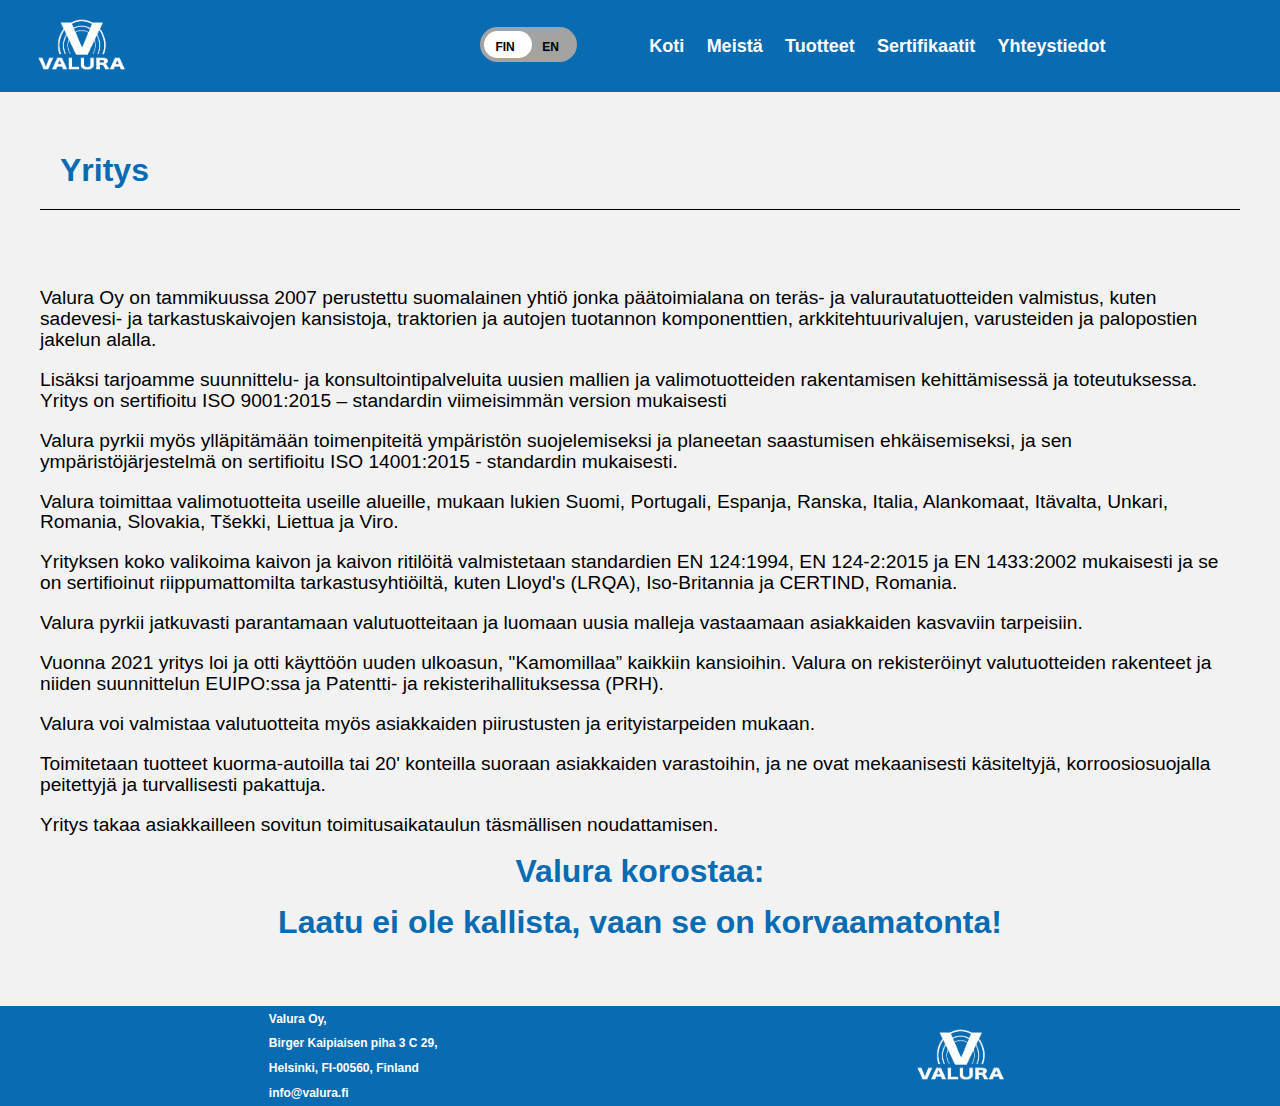
==== commit 4925fc08: "fix typos" ====
--- a/company.html
+++ b/company.html
@@ -38,9 +38,9 @@
 				<li><a class="en hidden" href="products.html">Products</a><a class="fin"
 						href="products.html">Tuotteet</a>
 				</li>
-				<li><a class="en hidden" href="quality.html">Sertificates</a><a class="fin"
+				<li><a class="en hidden" href="quality.html">Certificates</a><a class="fin"
 						href="quality.html">Sertifikaatit</a></li>
-				<li><a class="en hidden" href="contacts.html">Contact</a><a class="fin"
+				<li><a class="en hidden" href="contacts.html">Contacts</a><a class="fin"
 						href="contacts.html">Yhteystiedot</a></li>
 			</ul>
 			<div class="ham-menu">
@@ -228,7 +228,7 @@
 	<footer>
 		<div>
 			<p>Valura Oy,</p>
-			<p>Birger Kaipaisen piha 3 C 29,</p>
+			<p>Birger Kaipiaisen piha 3 C 29,</p>
 			<p>Helsinki, FI-00560, Finland</p>
 			<p>info@valura.fi</p>
 		</div>
--- a/styles/index.css
+++ b/styles/index.css
@@ -67,7 +67,7 @@
   min-height: 90vh;
 
   grid-area: main;
-  padding-bottom: 10%;
+  padding-bottom: clamp(100px, 10vw, 150px);
 }
 
 .wrapper {
@@ -104,15 +104,15 @@
 .product-hero {
   width: 100%;
   height: 100vh;
-  max-height: 500px;
+  max-height: 70vw;
 
   position: relative;
-
   display: flex;
   justify-content: center;
   align-items: center;
   background-image: url("../img/product.png");
-  background-size: cover;
+  background-size: contain;
+  object-fit: scale-down;
   background-repeat: no-repeat;
   background-position: left;
 
@@ -227,7 +227,9 @@
   font-size: 2rem;
   font-weight: 600;
   color: #096bb2;
-  line-height: 1.3rem;
+  line-height: 2rem;
+
+  text-align: center;
 }
 
 .hidden {
